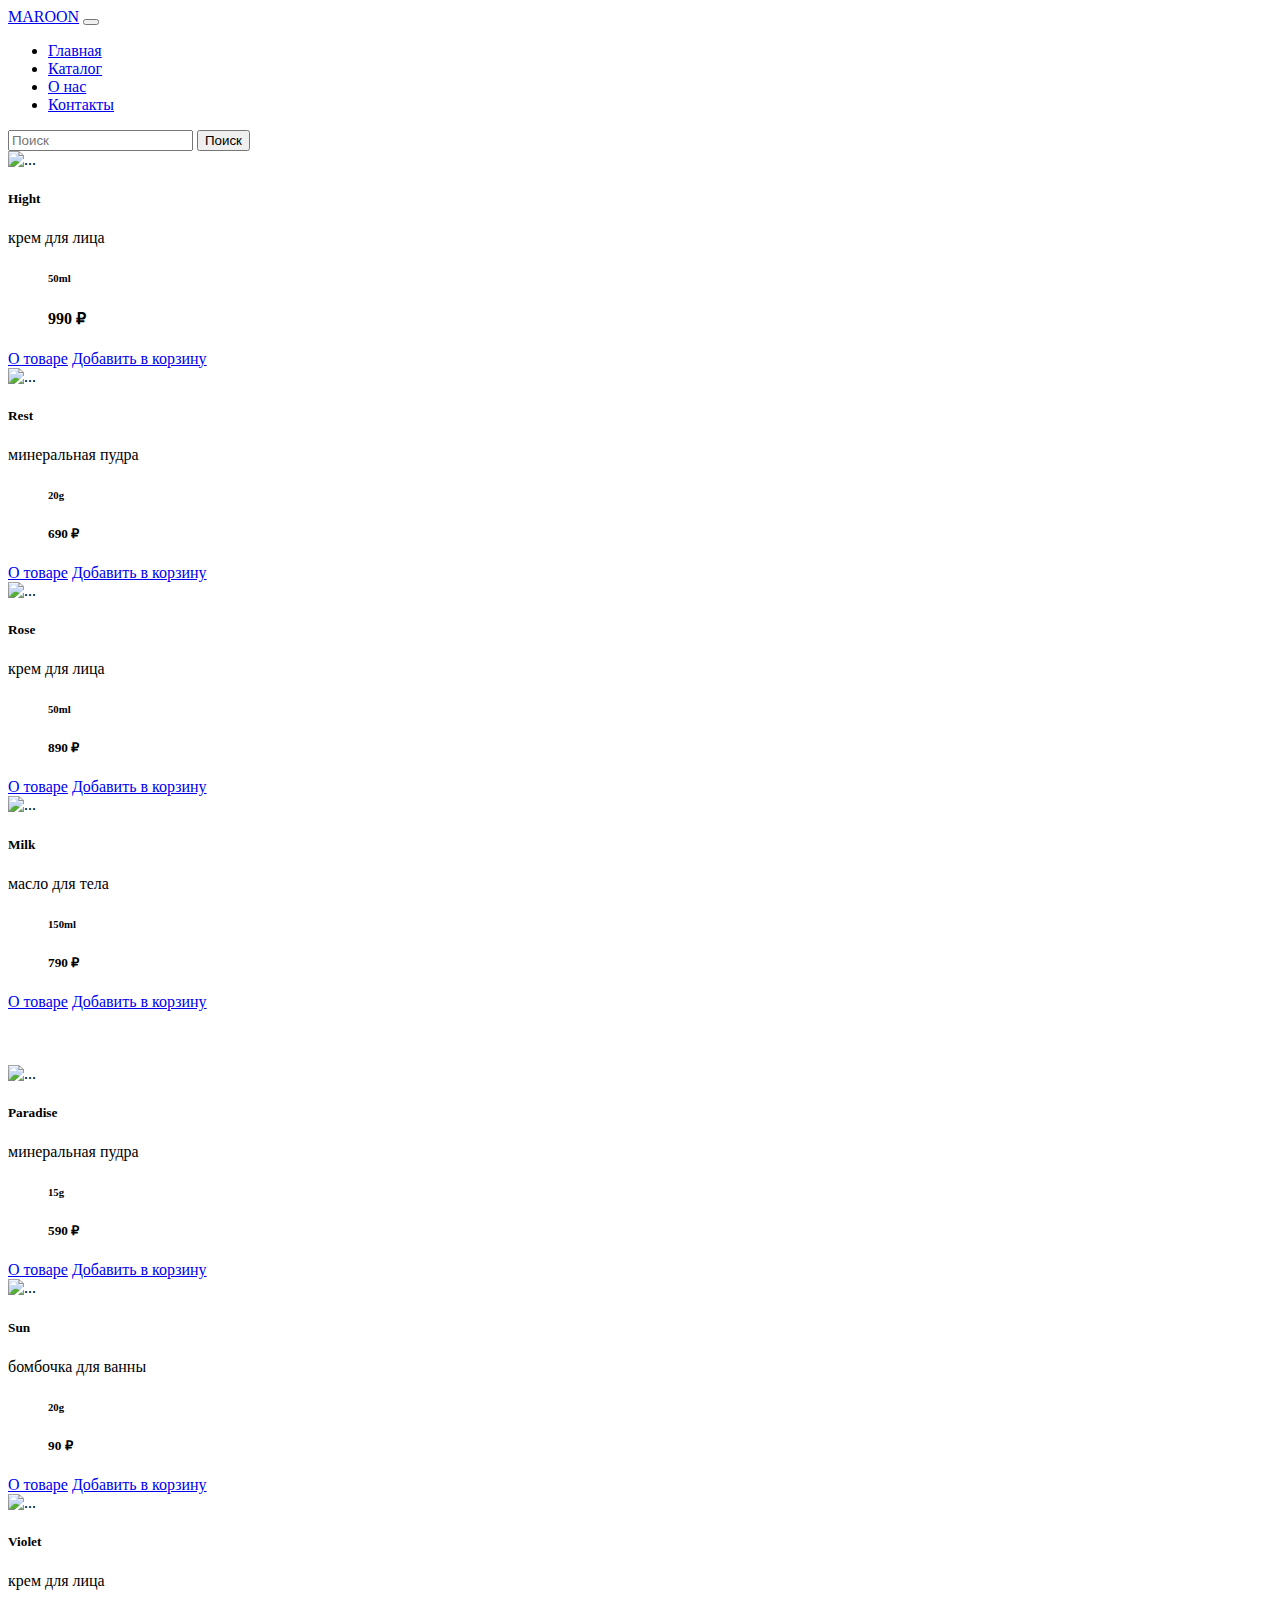
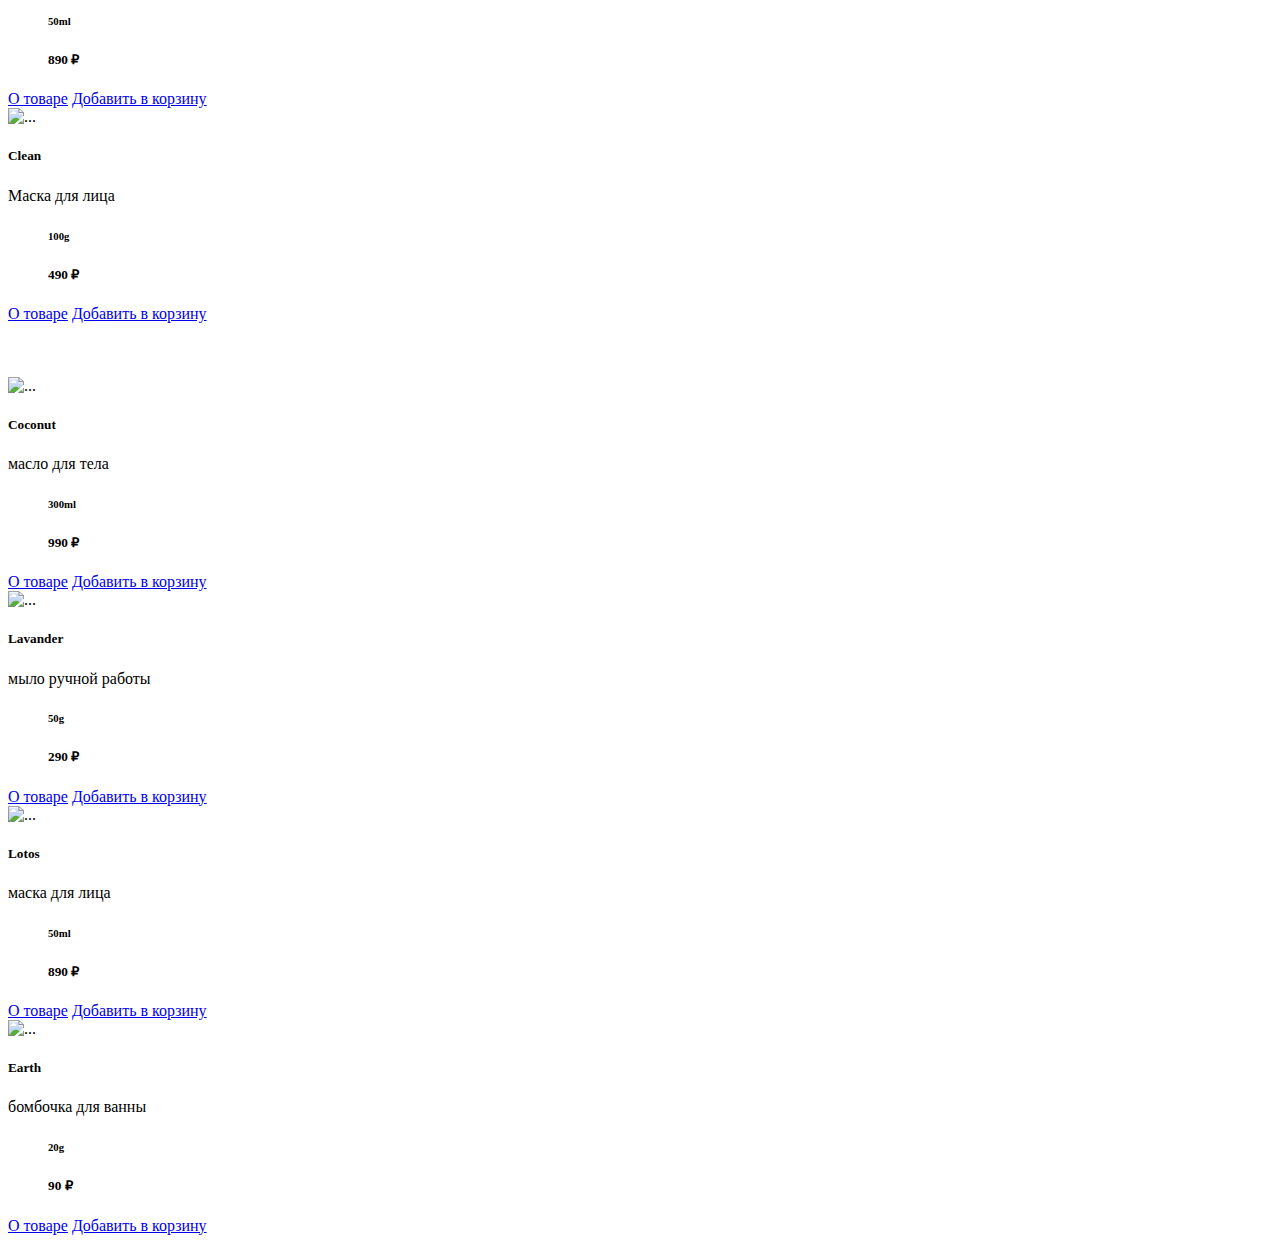
==== index2.html @ 91f7a978 "Add files via upload" ====
<!DOCTYPE html>
<html lang="ru">
<head>
    <meta charset="UTF-8">
    <meta name="viewport" content="width=device-width, initial-scale=1.0">
    <!-- ******************************************************Подключаем bootstrap css****************************************************** -->
    <link href="https://cdn.jsdelivr.net/npm/bootstrap@5.3.1/dist/css/bootstrap.min.css" rel="stylesheet" integrity="sha384-4bw+/aepP/YC94hEpVNVgiZdgIC5+VKNBQNGCHeKRQN+PtmoHDEXuppvnDJzQIu9" crossorigin="anonymous">
    <!-- ***************************************************Подключаем bootstrap javascript************************************************** -->
    <script defer src="https://cdn.jsdelivr.net/npm/bootstrap@5.3.1/dist/js/bootstrap.bundle.min.js" integrity="sha384-HwwvtgBNo3bZJJLYd8oVXjrBZt8cqVSpeBNS5n7C8IVInixGAoxmnlMuBnhbgrkm" crossorigin="anonymous"></script>
    <!-- *********************************************************Подключаем шрифты********************************************************** -->
    <link rel="preconnect" href="https://fonts.googleapis.com">
    <link rel="preconnect" href="https://fonts.gstatic.com" crossorigin>
    <link href="https://fonts.googleapis.com/css2?family=Handjet&family=Lora:ital@1&family=Oswald&family=PT+Sans:ital@1&family=REM:ital@1&family=Raleway:wght@500&display=swap" rel="stylesheet">
    <!-- *******************************************************Привязка к css******************************************************* -->        
    <link rel="stylesheet" href="./css/style2.css">
    <title>MAROON</title>
</head>
<!-- ***************************************************************HEADER*************************************************************** -->
<body>    
    <nav class="navbar navbar-expand-lg bg-body-tertiary">
        <div class="container-fluid">
          <a class="navbar-brand" href="#">MAROON</a>
          <button class="navbar-toggler" type="button" data-bs-toggle="collapse" data-bs-target="#navbarSupportedContent" aria-controls="navbarSupportedContent" aria-expanded="false" aria-label="Toggle navigation">
            <span class="navbar-toggler-icon"></span>
          </button>
          <div class="collapse navbar-collapse" id="navbarSupportedContent">
            <ul class="navbar-nav me-auto mb-2 mb-lg-0">
              <li class="nav-item">
                <a class="nav-link" aria-current="page" href="./index.html">Главная</a>
              </li>
              <li class="nav-item">
                <a class="nav-link active" href="#" id="par">Каталог</a>
              </li>
              <li class="nav-item">
                <a class="nav-link" href="#">О нас</a>
              </li>
              <li class="nav-item">
                <a class="nav-link" href="#">Контакты</a>
              </li>
              <!-- <li class="nav-item dropdown">
                <a class="nav-link dropdown-toggle" href="#" role="button" data-bs-toggle="dropdown" aria-expanded="false">
                  Dropdown
                </a>
                <ul class="dropdown-menu">
                  <li><a class="dropdown-item" href="#">Личный кабинет</a></li>
                  <li><a class="dropdown-item" href="#">Корзина</a></li>
                </ul>
              </li> -->
            </ul>
            <form class="d-flex" role="search">
              <input class="form-control me-2" type="search" placeholder="Поиск" aria-label="Search">
              <button class="btn btn-outline-success" type="submit">Поиск</button>
            </form>
          </div>
        </div>
    </nav>
    <!-- ****************************************************************MAIN**************************************************************** -->
    <main>
      <div>
        <div class="d-flex justify-content-evenly">
        <div class="card" style="width: 18rem;">
            <img src="./img/Rectangle 43.png" class="card-img-top" alt="...">
            <div class="card-body">
              <h5 class="card-title">Hight</h5>
              <p class="card-text">крем для лица</p>
            </div>
            <ul class="list-group list-group-flush">
              <h6 class="list-group-item">50ml</h6>
              <h4 class="list-group-item">990 ₽</h4>
            </ul>
            <div class="card-body">
              <a href="#" class="card-link">О товаре</a>
              <a href="#" class="card-link">Добавить в корзину</a>
            </div>
          </div>

        <!-- <div class="card" style="width: 18rem;">
            <img src="./img/Rectangle 43.png" class="card-img-top" alt="...">
            <div class="card-body">
              <h5 class="card-title">High 990 ₽</h5>
              <p class="card-text">крем для лица 50ml</p>
              <a href="#" class="btn btn-primary">Купить</a>
            </div>
          </div> -->

          <div class="card" style="width: 18rem;">
            <img src="./img/Rectangle 44.png" class="card-img-top" alt="...">
            <div class="card-body">
              <h5 class="card-title">Rest</h5>
              <p class="card-text">минеральная пудра</p>
            </div>
            <ul class="list-group list-group-flush">
              <h6 class="list-group-item">20g</h6>
              <h5 class="list-group-item">690 ₽</h5>
            </ul>
            <div class="card-body">
              <a href="#" class="card-link">О товаре</a>
              <a href="#" class="card-link">Добавить в корзину</a>
            </div>
          </div>

          <!-- <div class="card" style="width: 18rem;">
            <img src="./img/Rectangle 44.png" class="card-img-top" alt="...">
            <div class="card-body">
              <h5 class="card-title">Rest 690 ₽</h5>
              <p class="card-text">минеральная пудра 20g</p>
              <a href="#" class="btn btn-primary">Купить</a>
            </div>
          </div> -->
          
          <div class="card" style="width: 18rem;">
            <img src="./img/Rectangle 45.png" class="card-img-top" alt="...">
            <div class="card-body">
              <h5 class="card-title">Rose</h5>
              <p class="card-text">крем для лица</p>
            </div>
            <ul class="list-group list-group-flush">
              <h6 class="list-group-item">50ml</h6>
              <h5 class="list-group-item">890 ₽</h5>
            </ul>
            <div class="card-body">
              <a href="#" class="card-link">О товаре</a>
              <a href="#" class="card-link">Добавить в корзину</a>
            </div>
          </div>

          <!-- <div class="card" style="width: 18rem;">
            <img src="./img/Rectangle 45.png" class="card-img-top" alt="...">
            <div class="card-body">
              <h5 class="card-title">Rose 890 ₽</h5>
              <p class="card-text">крем для лица 50ml</p>
              <a href="#" class="btn btn-primary">Купить</a>
            </div>
          </div> -->

          <div class="card" style="width: 18rem;">
            <img src="./img/Rectangle 46.png" class="card-img-top" alt="...">
            <div class="card-body">
              <h5 class="card-title">Milk</h5>
              <p class="card-text">масло для тела</p>
            </div>
            <ul class="list-group list-group-flush">
              <h6 class="list-group-item">150ml</h6>
              <h5 class="list-group-item">790 ₽</h5>
            </ul>
            <div class="card-body">
              <a href="#" class="card-link">О товаре</a>
              <a href="#" class="card-link">Добавить в корзину</a>
            </div>
          </div>
        </div>
          <br>
          <br>
          <br>

          <!-- <div class="card" style="width: 18rem;">
            <img src="./img/Rectangle 46.png" class="card-img-top" alt="...">
            <div class="card-body">
              <h5 class="card-title">Milk 790 ₽</h5>
              <p class="card-text">масло для тела 150ml</p>
              <a href="#" class="btn btn-primary">Купить</a>
            </div>
          </div> -->
          
          <div>
            <div>
              <div class="d-flex justify-content-evenly">
          <div class="card" style="width: 18rem;">
            <img src="./img/Rectangle 47.png" class="card-img-top" alt="...">
            <div class="card-body">
              <h5 class="card-title">Paradise</h5>
              <p class="card-text">минеральная пудра</p>
            </div>
            <ul class="list-group list-group-flush">
              <h6 class="list-group-item">15g</h6>
              <h5 class="list-group-item">590 ₽</h5>
            </ul>
            <div class="card-body">
              <a href="#" class="card-link">О товаре</a>
              <a href="#" class="card-link">Добавить в корзину</a>
            </div>
          </div>

          <!-- <div class="card" style="width: 18rem;">
            <img src="./img/Rectangle 47.png" class="card-img-top" alt="...">
            <div class="card-body">
              <h5 class="card-title">Paradise 590 ₽</h5>
              <p class="card-text">минеральная пудра 15g</p>
              <a href="#" class="btn btn-primary">Купить</a>
            </div>
          </div> -->

          <div class="card" style="width: 18rem;">
            <img src="./img/Bath Bomb - Product-3 1.png" class="card-img-top" alt="...">
            <div class="card-body">
              <h5 class="card-title">Sun</h5>
              <p class="card-text">бомбочка для ванны</p>
            </div>
            <ul class="list-group list-group-flush">
              <h6 class="list-group-item">20g</h6>
              <h5 class="list-group-item">90 ₽</h5>
            </ul>
            <div class="card-body">
              <a href="#" class="card-link">О товаре</a>
              <a href="#" class="card-link">Добавить в корзину</a>
            </div>
          </div>

          <!-- <div class="card" style="width: 18rem;">
            <img src="./img/Bath Bomb - Product-3 1.png" class="card-img-top" alt="...">
            <div class="card-body">
              <h5 class="card-title">Sun 90 ₽</h5>
              <p class="card-text">бомбочка для ванны me-2</p>
              <a href="#" class="btn btn-primary">Купить</a>
            </div>
          </div> -->

          <div class="card" style="width: 18rem;">
            <img src="./img/Rectangle 49.png" class="card-img-top" alt="...">
            <div class="card-body">
              <h5 class="card-title">Violet</h5>
              <p class="card-text">крем для лица</p>
            </div>
            <ul class="list-group list-group-flush">
              <h6 class="list-group-item">50ml</h6>
              <h5 class="list-group-item">890 ₽</h5>
            </ul>
            <div class="card-body">
              <a href="#" class="card-link">О товаре</a>
              <a href="#" class="card-link">Добавить в корзину</a>
            </div>
          </div>

          <!-- <div class="card" style="width: 18rem;">
            <img src="./img/Rectangle 49.png" class="card-img-top" alt="...">
            <div class="card-body">
              <h5 class="card-title">Violet 890 ₽</h5>
              <p class="card-text">крем для лица 50ml</p>
              <a href="#" class="btn btn-primary">Купить</a>
            </div>
          </div> -->

          <div class="card" style="width: 18rem;">
            <img src="./img/Rectangle 50.png" class="card-img-top" alt="...">
            <div class="card-body">
              <h5 class="card-title">Clean</h5>
              <p class="card-text">Маска для лица</p>
            </div>
            <ul class="list-group list-group-flush">
              <h6 class="list-group-item">100g</h6>
              <h5 class="list-group-item">490 ₽</h5>
            </ul>
            <div class="card-body">
              <a href="#" class="card-link">О товаре</a>
              <a href="#" class="card-link">Добавить в корзину</a>
            </div>
          </div>
        </div>
          <br>
          <br>
          <br>

          <!-- <div class="card" style="width: 18rem;">
            <img src="./img/Rectangle 50.png" class="card-img-top" alt="...">
            <div class="card-body">
              <h5 class="card-title">Clean 490 ₽</h5>
              <p class="card-text">Маска для лица 100g</p>
              <a href="#" class="btn btn-primary">Купить</a>
            </div>
          </div> -->

          <div>
            <div>
              <div class="d-flex justify-content-evenly">
          <div class="card" style="width: 18rem;">
            <img src="./img/Rectangle 51.png" class="card-img-top" alt="...">
            <div class="card-body">
              <h5 class="card-title">Coconut</h5>
              <p class="card-text">масло для тела</p>
            </div>
            <ul class="list-group list-group-flush">
              <h6 class="list-group-item">300ml</h6>
              <h5 class="list-group-item">990 ₽</h5>
            </ul>
            <div class="card-body">
              <a href="#" class="card-link">О товаре</a>
              <a href="#" class="card-link">Добавить в корзину</a>
            </div>
          </div>

          <!-- <div class="card" style="width: 18rem;">
            <img src="./img/Rectangle 51.png" class="card-img-top" alt="...">
            <div class="card-body">
              <h5 class="card-title">Coconut 990 ₽</h5>
              <p class="card-text">масло для тела 300ml</p>
              <a href="#" class="btn btn-primary">Купить</a>
            </div>
          </div> -->

          <div class="card" style="width: 18rem;">
            <img src="./img/Rectangle 53.png" class="card-img-top" alt="...">
            <div class="card-body">
              <h5 class="card-title">Lavander</h5>
              <p class="card-text">мыло ручной работы</p>
            </div>
            <ul class="list-group list-group-flush">
              <h6 class="list-group-item">50g</h6>
              <h5 class="list-group-item">290 ₽</h5>
            </ul>
            <div class="card-body">
              <a href="#" class="card-link">О товаре</a>
              <a href="#" class="card-link">Добавить в корзину</a>
            </div>
          </div>

          <!-- <div class="card" style="width: 18rem;">
            <img src="./img/Rectangle 53.png" class="card-img-top" alt="...">
            <div class="card-body">
              <h5 class="card-title">Lavander 290 ₽</h5>
              <p class="card-text">мыло ручной работы 50g</p>
              <a href="#" class="btn btn-primary">Купить</a>
            </div>
          </div> -->

          <div class="card" style="width: 18rem;">
            <img src="./img/Rectangle 52.png" class="card-img-top" alt="...">
            <div class="card-body">
              <h5 class="card-title">Lotos</h5>
              <p class="card-text">маска для лица</p>
            </div>
            <ul class="list-group list-group-flush">
              <h6 class="list-group-item">50ml</h6>
              <h5 class="list-group-item">890 ₽</h5>
            </ul>
            <div class="card-body">
              <a href="#" class="card-link">О товаре</a>
              <a href="#" class="card-link">Добавить в корзину</a>
            </div>
          </div>

          <!-- <div class="card" style="width: 18rem;">
            <img src="./img/Rectangle 52.png" class="card-img-top" alt="...">
            <div class="card-body">
              <h5 class="card-title">Lotos 890 ₽</h5>
              <p class="card-text">маска для лица 50ml</p>
              <a href="#" class="btn btn-primary">Купить</a>
            </div>
          </div> -->
 
          <div class="card" style="width: 18rem;">
            <img src="./img/Bath Bomb - Product-3 2.png" class="card-img-top" alt="...">
            <div class="card-body">
              <h5 class="card-title">Earth</h5>
              <p class="card-text">бомбочка для ванны</p>
            </div>
            <ul class="list-group list-group-flush">
              <h6 class="list-group-item">20g</h6>
              <h5 class="list-group-item">90 ₽</h5>
            </ul>
            <div class="card-body">
              <a href="#" class="card-link">О товаре</a>
              <a href="#" class="card-link">Добавить в корзину</a>
            </div>
          </div>
        </div>
         
          <!-- <div class="card" style="width: 18rem;">
            <img src="./img/Bath Bomb - Product-3 2.png" class="card-img-top" alt="...">
            <div class="card-body">
              <h5 class="card-title">Earth 90 ₽</h5>
              <p class="card-text">юомбочка для ванны 20g</p>
              <a href="#" class="btn btn-primary">Купить</a>
            </div>
          </div> -->
        </div>        
    </main>
</body>
</html>
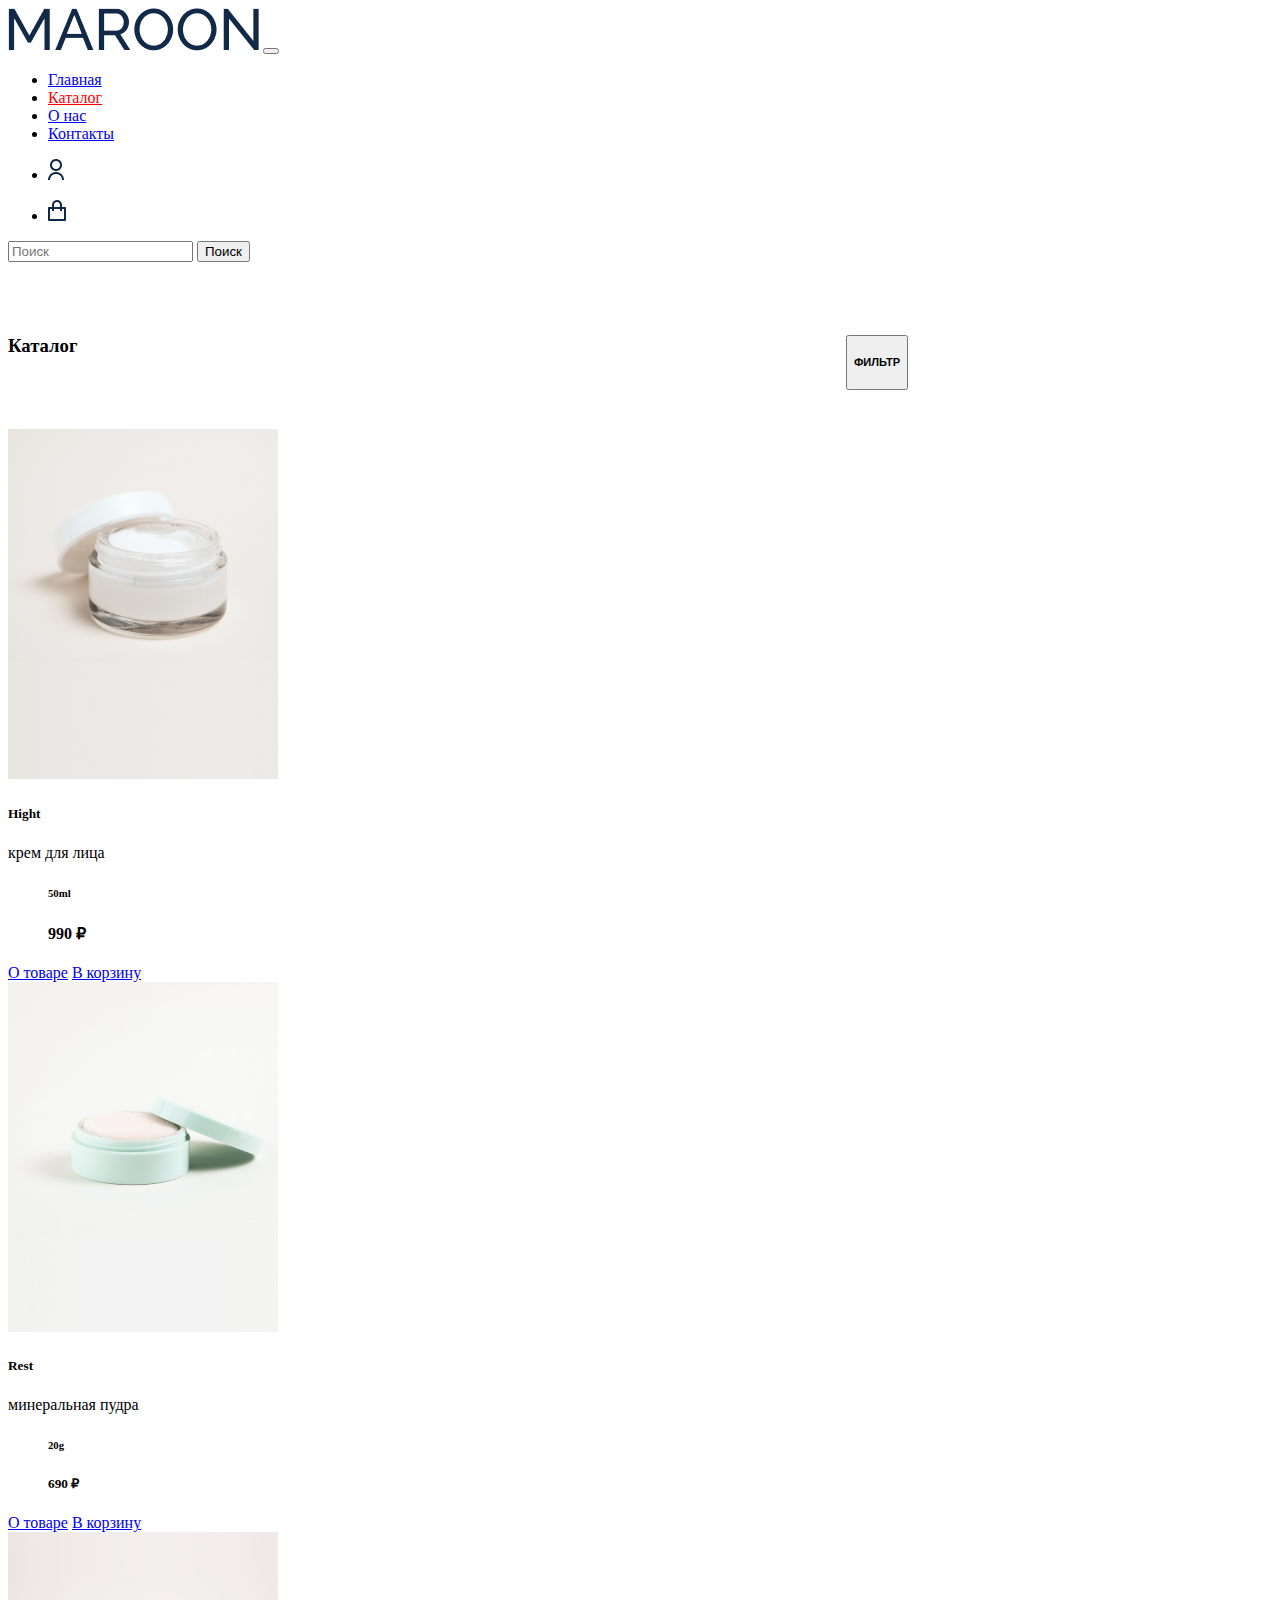
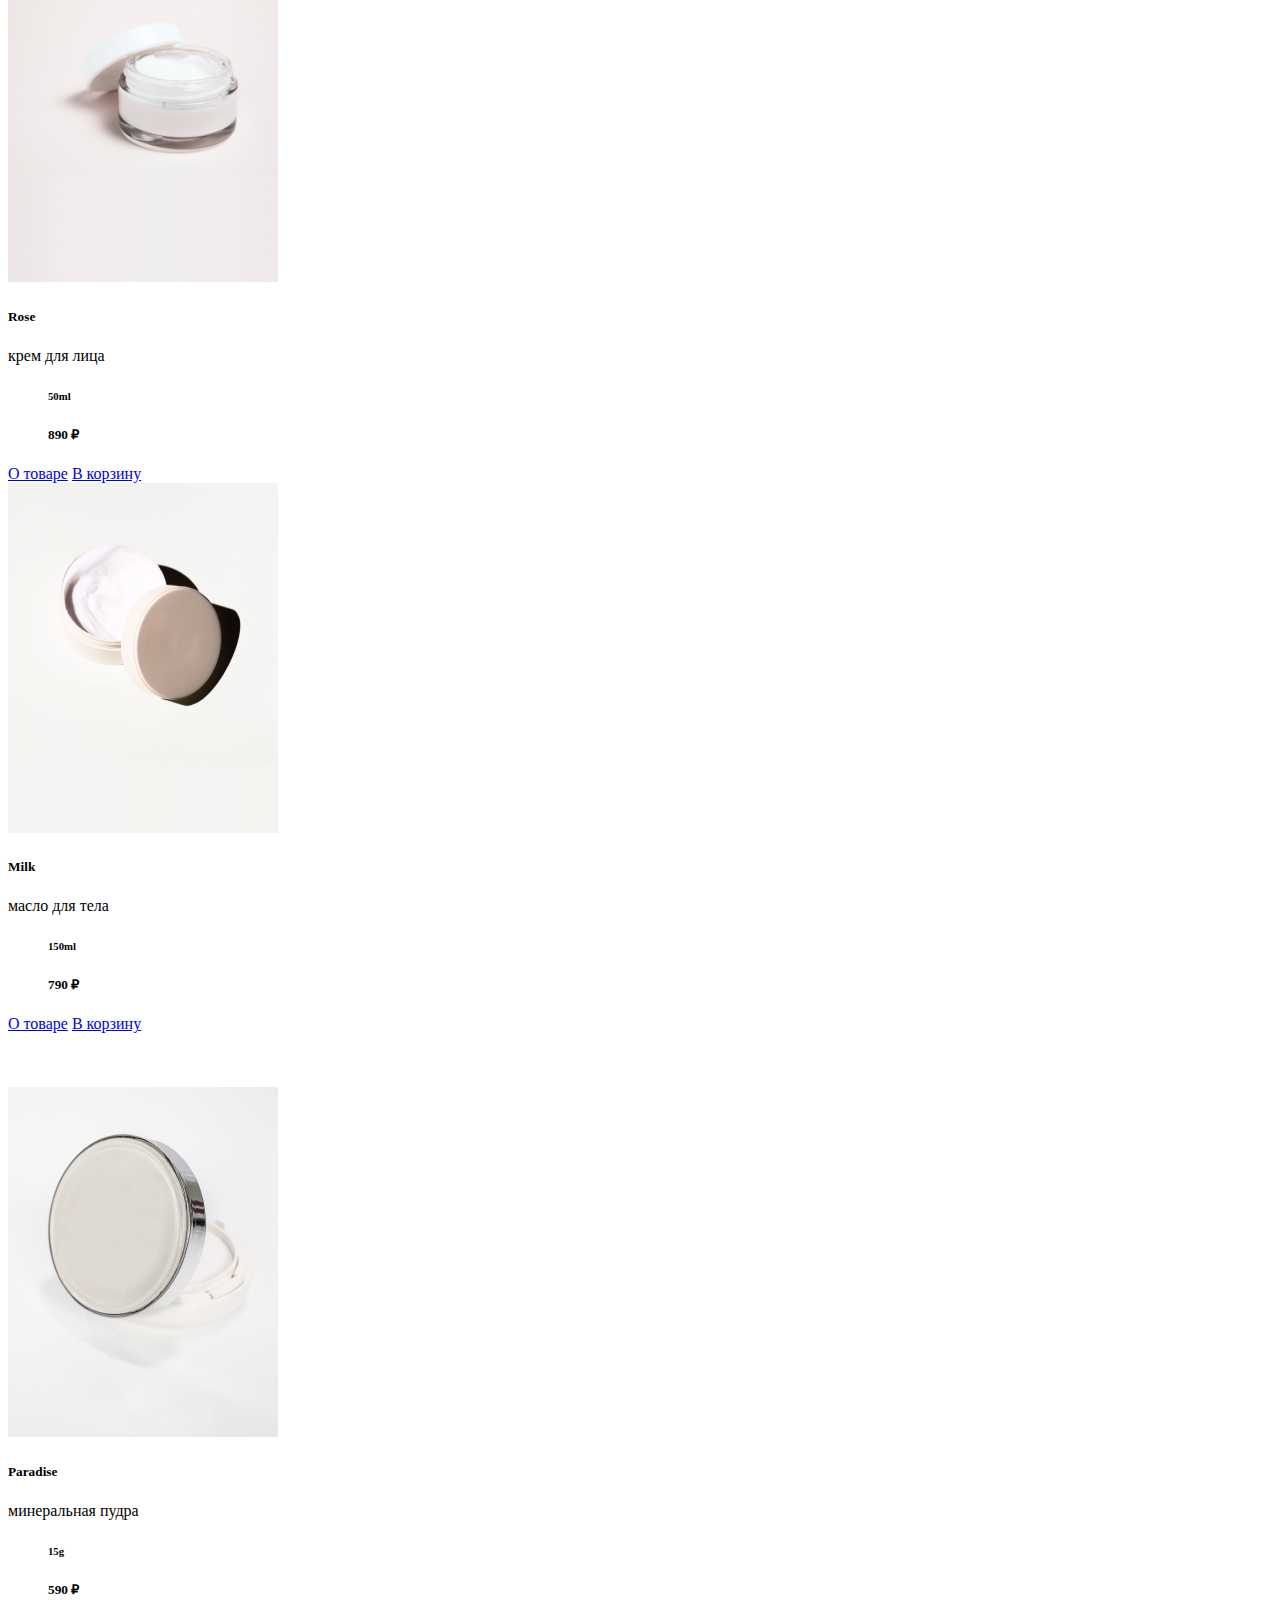
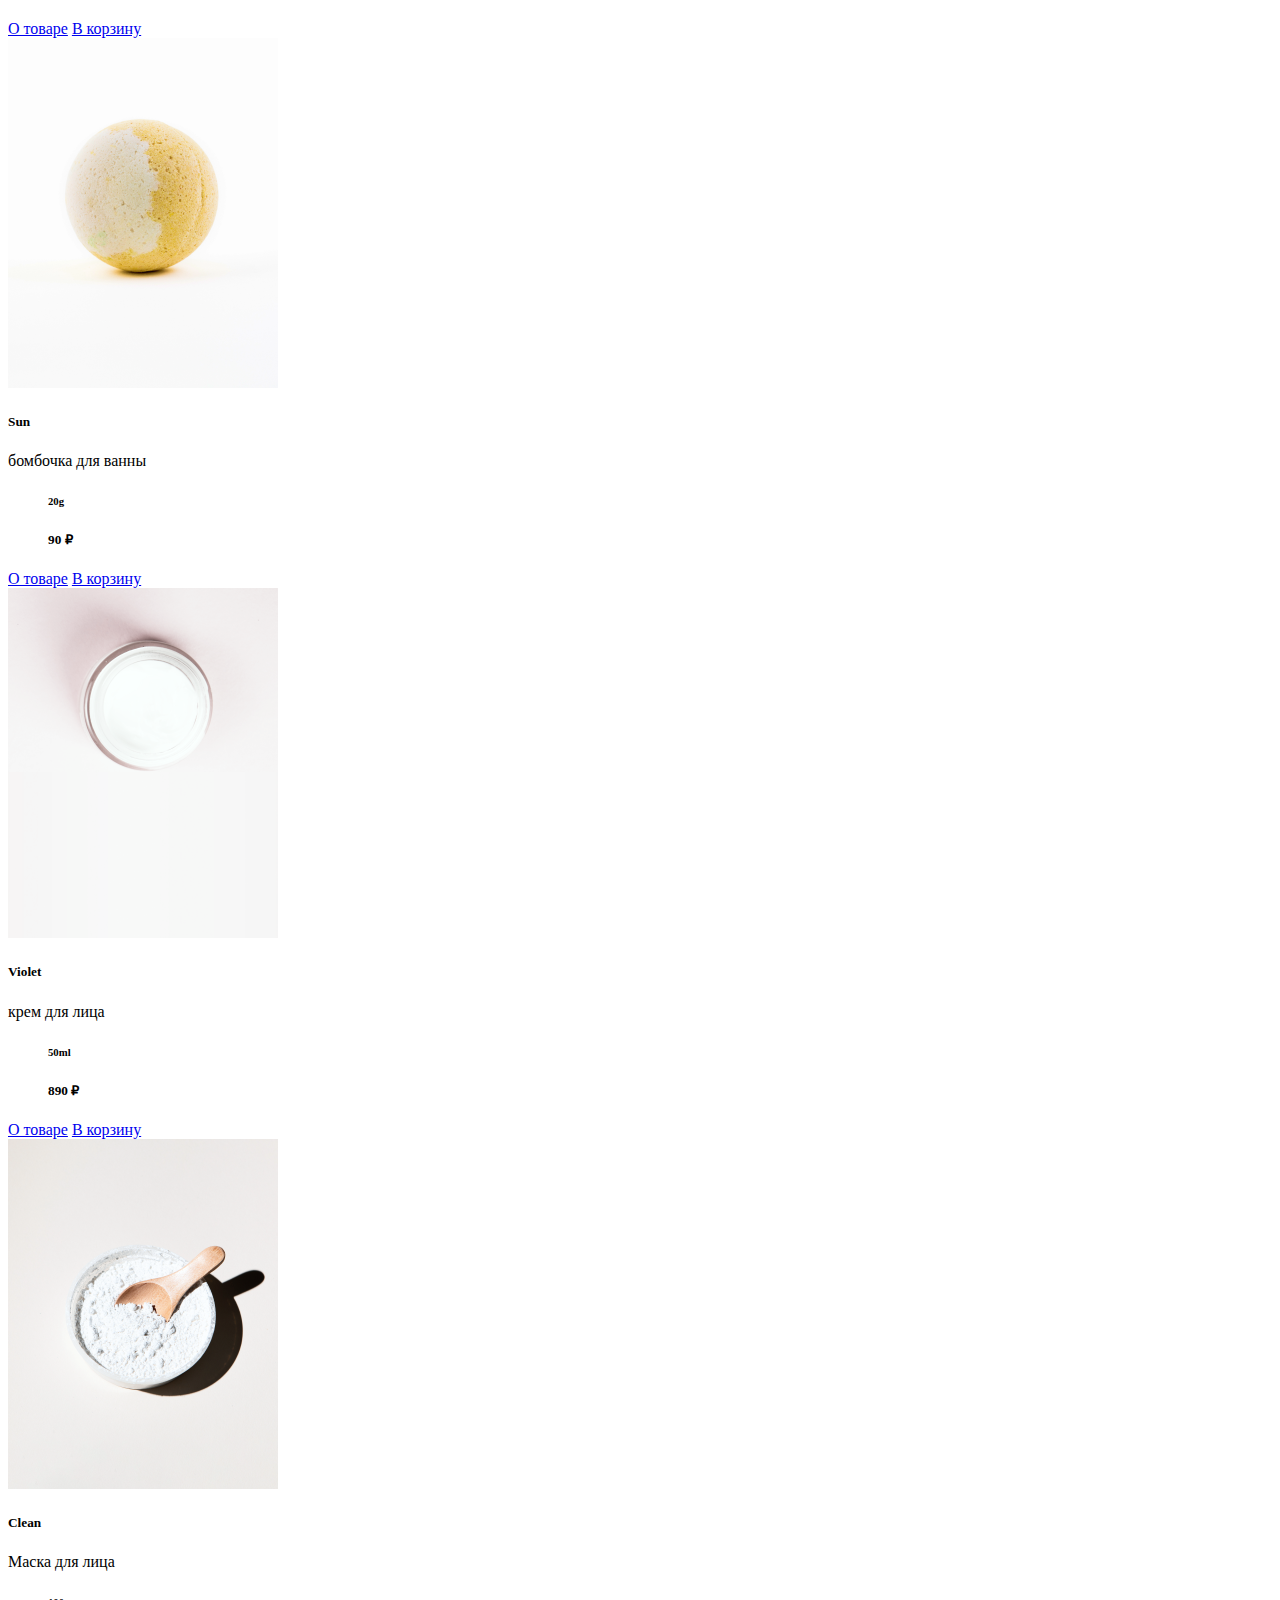
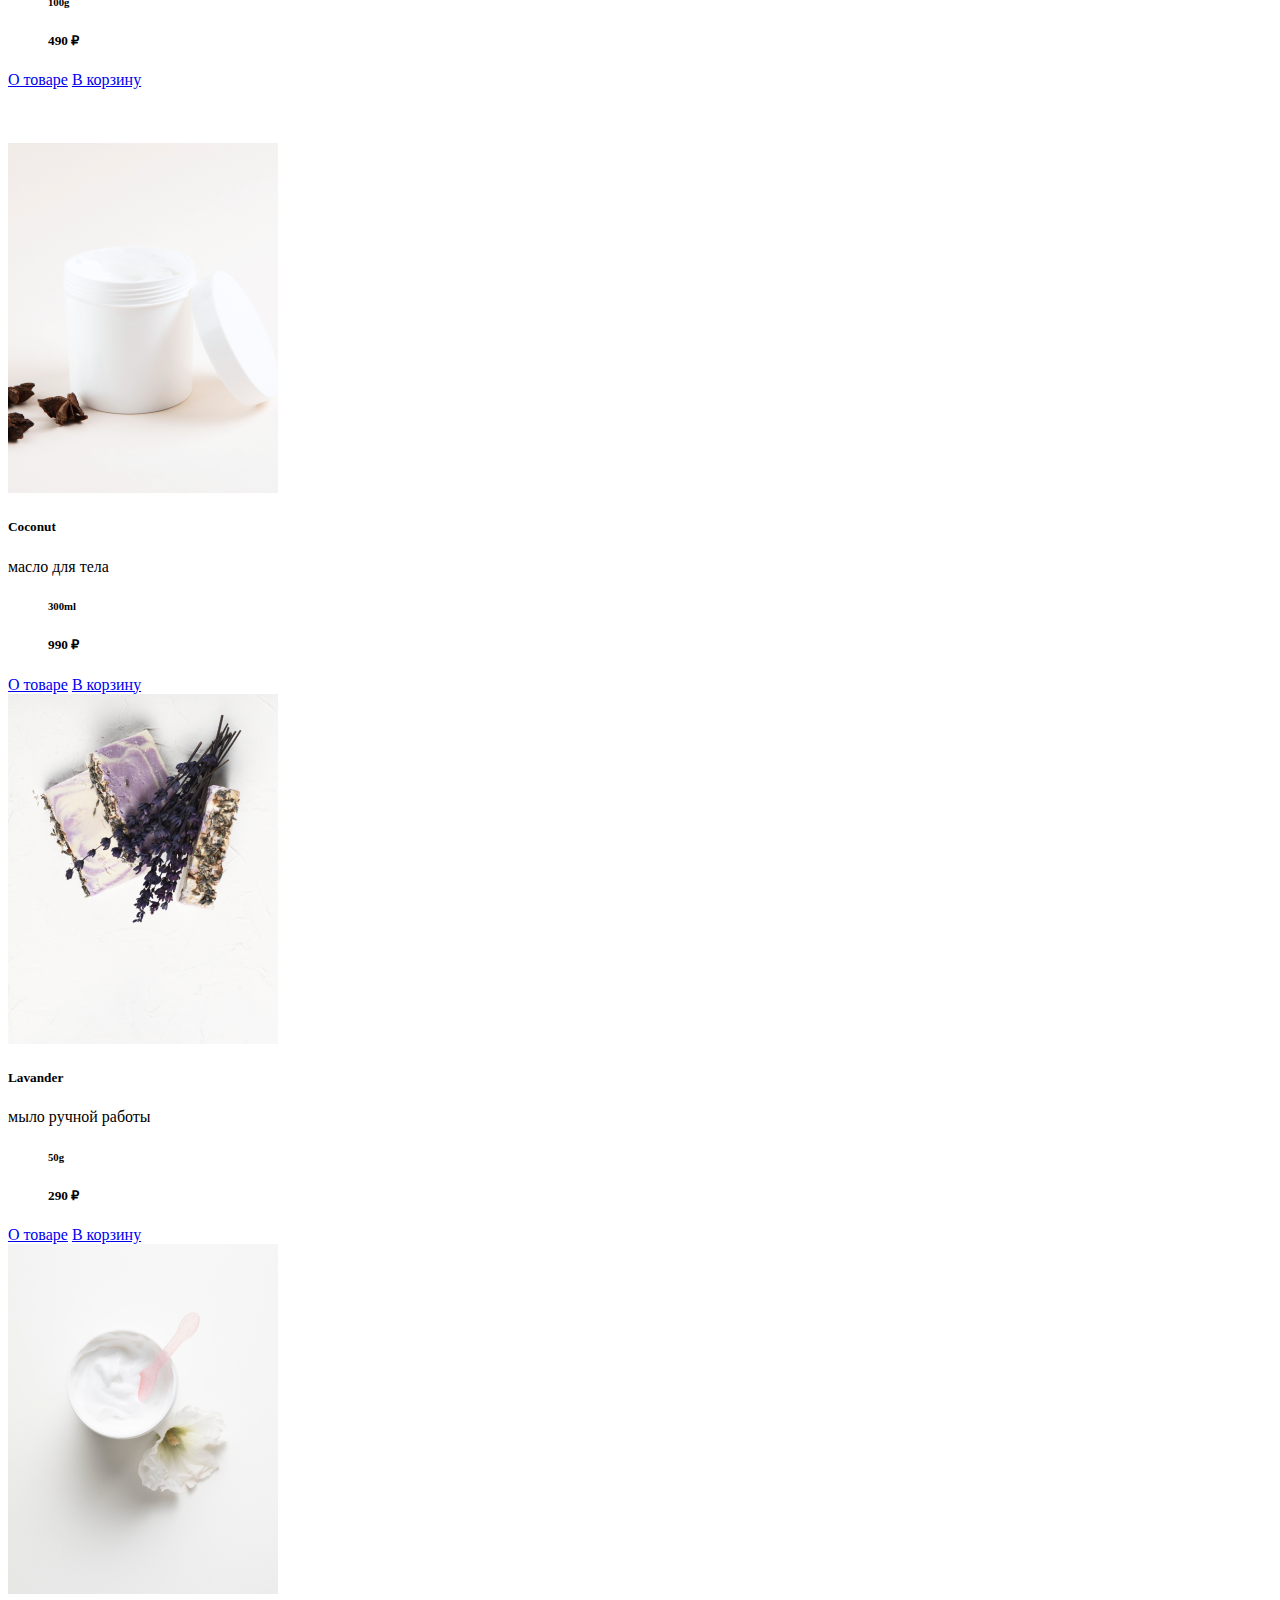
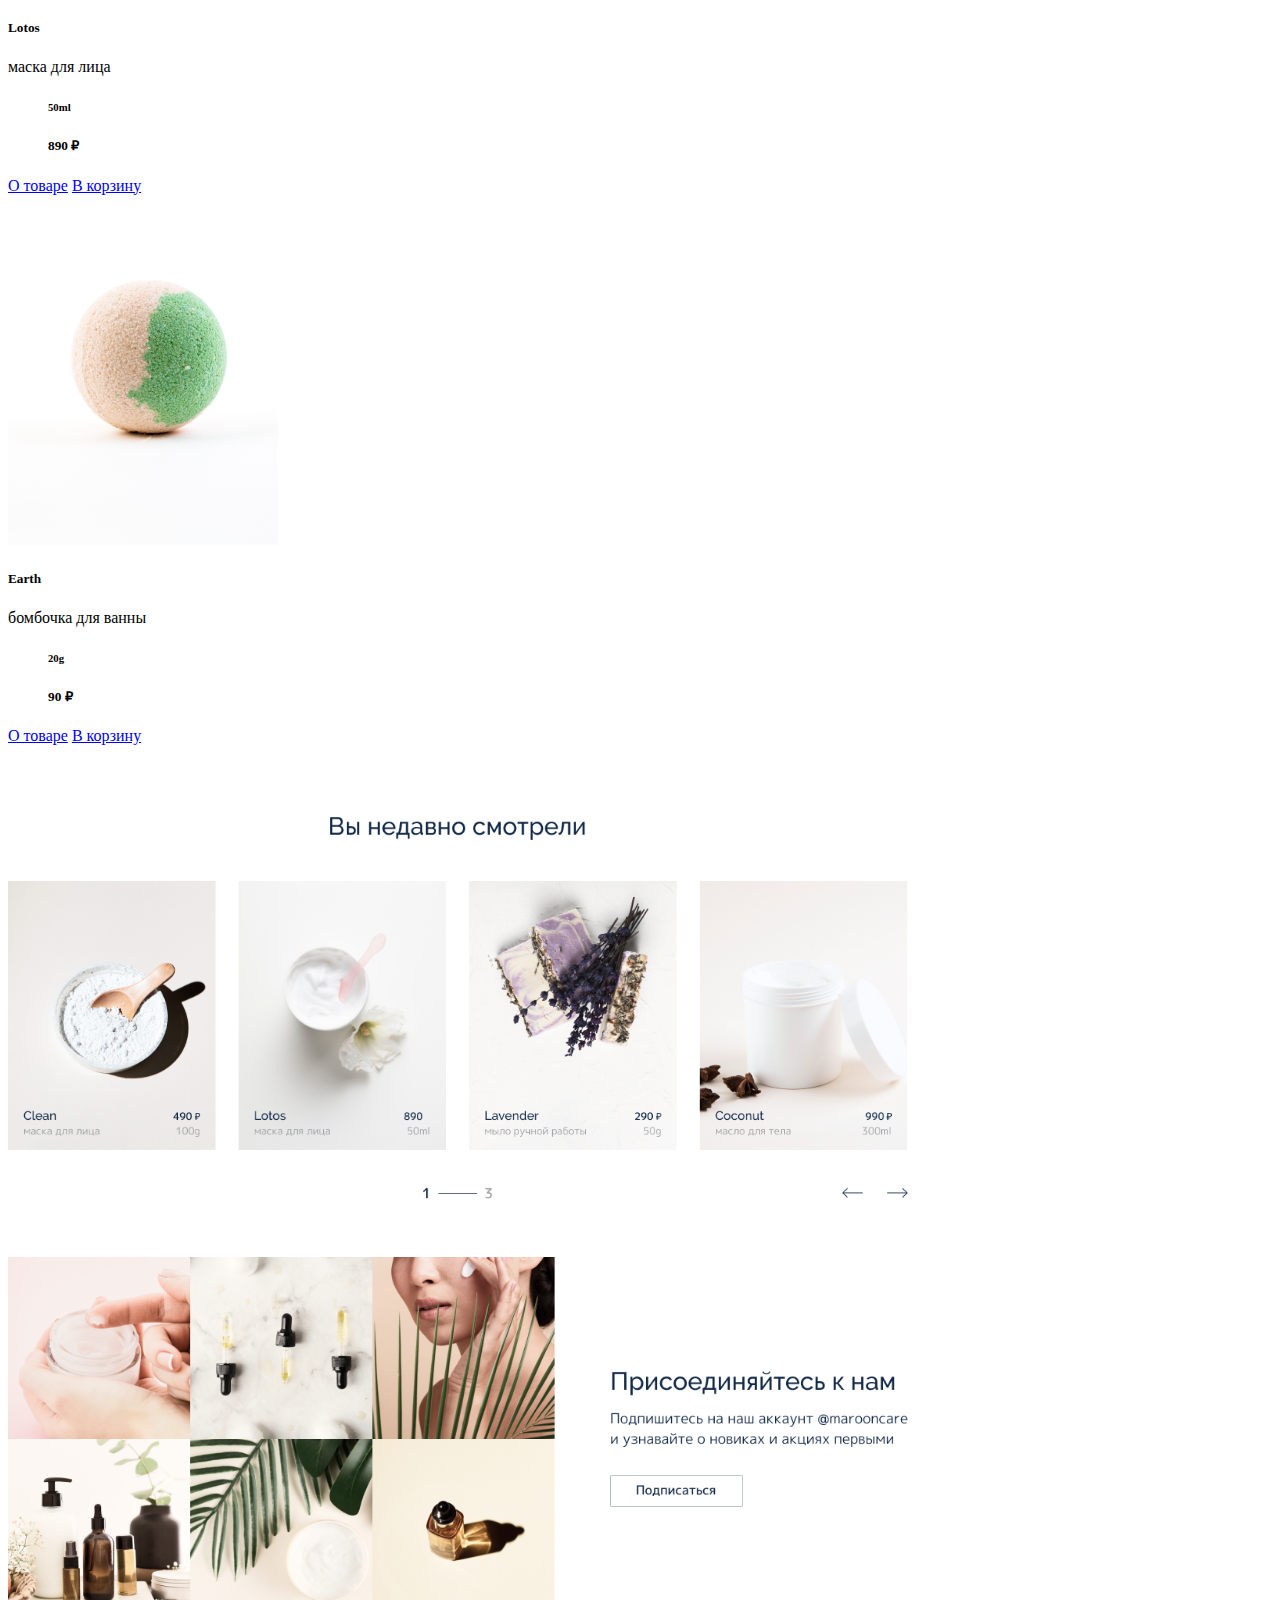
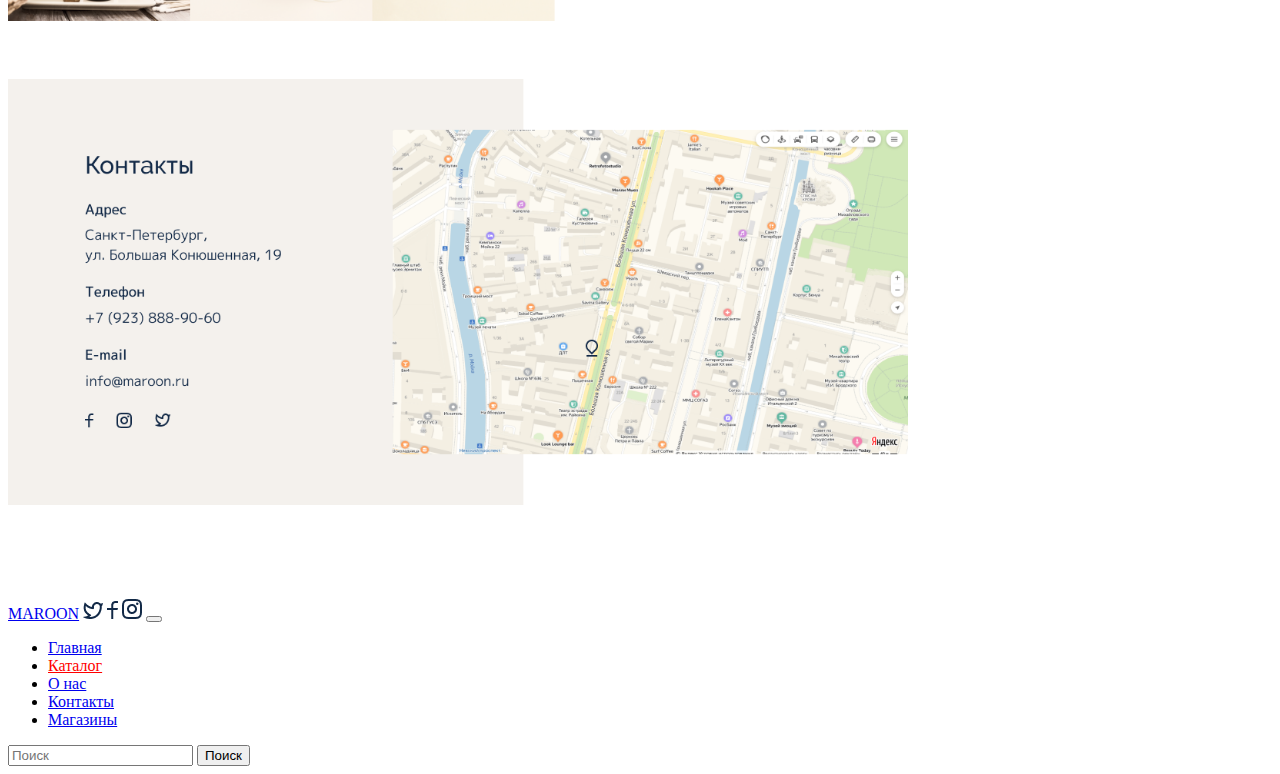
==== commit b635b5b1: "first commit" ====
--- a/index2.html
+++ b/index2.html
@@ -16,10 +16,12 @@
     <title>MAROON</title>
 </head>
 <!-- ***************************************************************HEADER*************************************************************** -->
-<body>    
+<body>
+
+            <!-- ***************************************************NAVBAR*************************************************** -->    
     <nav class="navbar navbar-expand-lg bg-body-tertiary">
         <div class="container-fluid">
-          <a class="navbar-brand" href="#">MAROON</a>
+          <a class="navbar-brand" href="#"><img src="./img/MAROON.png" alt=""></a>
           <button class="navbar-toggler" type="button" data-bs-toggle="collapse" data-bs-target="#navbarSupportedContent" aria-controls="navbarSupportedContent" aria-expanded="false" aria-label="Toggle navigation">
             <span class="navbar-toggler-icon"></span>
           </button>
@@ -37,16 +39,15 @@
               <li class="nav-item">
                 <a class="nav-link" href="#">Контакты</a>
               </li>
-              <!-- <li class="nav-item dropdown">
-                <a class="nav-link dropdown-toggle" href="#" role="button" data-bs-toggle="dropdown" aria-expanded="false">
-                  Dropdown
-                </a>
-                <ul class="dropdown-menu">
-                  <li><a class="dropdown-item" href="#">Личный кабинет</a></li>
-                  <li><a class="dropdown-item" href="#">Корзина</a></li>
-                </ul>
-              </li> -->
-            </ul>
+            </ul>
+            <form class="d-flex" role="login"></form>  
+              <ul class="navbar-nav me-auto mb-2 mb-lg-0">
+                <li class="login"><img src="./icons/personal account.png" alt=""></li>
+              </ul>  
+              <ul class="navbar-nav me-auto mb-2 mb-lg-0">
+                <li class="login"><img src="./icons/purchase.png" alt=""></li>
+              </ul>                          
+            </form> 
             <form class="d-flex" role="search">
               <input class="form-control me-2" type="search" placeholder="Поиск" aria-label="Search">
               <button class="btn btn-outline-success" type="submit">Поиск</button>
@@ -54,9 +55,20 @@
           </div>
         </div>
     </nav>
-    <!-- ****************************************************************MAIN**************************************************************** -->
+    <!-- ****************************************************************CARD**************************************************************** -->
     <main>
+      <br>
+      <br>
+      <br>
+      <div class="container">
+        <div class="block block_catalog">
+          <h3>Каталог</h3>
+          <button id="filter"><h5>ФИЛЬТР</h5></button>
+        </div>
       <div>
+        <br>
+        <br>
+        <br>        
         <div class="d-flex justify-content-evenly">
         <div class="card" style="width: 18rem;">
             <img src="./img/Rectangle 43.png" class="card-img-top" alt="...">
@@ -70,7 +82,7 @@
             </ul>
             <div class="card-body">
               <a href="#" class="card-link">О товаре</a>
-              <a href="#" class="card-link">Добавить в корзину</a>
+              <a href="#" class="card-link">В корзину</a>
             </div>
           </div>
 
@@ -95,7 +107,7 @@
             </ul>
             <div class="card-body">
               <a href="#" class="card-link">О товаре</a>
-              <a href="#" class="card-link">Добавить в корзину</a>
+              <a href="#" class="card-link">В корзину</a>
             </div>
           </div>
 
@@ -120,7 +132,7 @@
             </ul>
             <div class="card-body">
               <a href="#" class="card-link">О товаре</a>
-              <a href="#" class="card-link">Добавить в корзину</a>
+              <a href="#" class="card-link">В корзину</a>
             </div>
           </div>
 
@@ -145,7 +157,7 @@
             </ul>
             <div class="card-body">
               <a href="#" class="card-link">О товаре</a>
-              <a href="#" class="card-link">Добавить в корзину</a>
+              <a href="#" class="card-link">В корзину</a>
             </div>
           </div>
         </div>
@@ -177,7 +189,7 @@
             </ul>
             <div class="card-body">
               <a href="#" class="card-link">О товаре</a>
-              <a href="#" class="card-link">Добавить в корзину</a>
+              <a href="#" class="card-link">В корзину</a>
             </div>
           </div>
 
@@ -202,7 +214,7 @@
             </ul>
             <div class="card-body">
               <a href="#" class="card-link">О товаре</a>
-              <a href="#" class="card-link">Добавить в корзину</a>
+              <a href="#" class="card-link">В корзину</a>
             </div>
           </div>
 
@@ -227,7 +239,7 @@
             </ul>
             <div class="card-body">
               <a href="#" class="card-link">О товаре</a>
-              <a href="#" class="card-link">Добавить в корзину</a>
+              <a href="#" class="card-link">В корзину</a>
             </div>
           </div>
 
@@ -252,7 +264,7 @@
             </ul>
             <div class="card-body">
               <a href="#" class="card-link">О товаре</a>
-              <a href="#" class="card-link">Добавить в корзину</a>
+              <a href="#" class="card-link">В корзину</a>
             </div>
           </div>
         </div>
@@ -284,7 +296,7 @@
             </ul>
             <div class="card-body">
               <a href="#" class="card-link">О товаре</a>
-              <a href="#" class="card-link">Добавить в корзину</a>
+              <a href="#" class="card-link">В корзину</a>
             </div>
           </div>
 
@@ -309,7 +321,7 @@
             </ul>
             <div class="card-body">
               <a href="#" class="card-link">О товаре</a>
-              <a href="#" class="card-link">Добавить в корзину</a>
+              <a href="#" class="card-link">В корзину</a>
             </div>
           </div>
 
@@ -334,7 +346,7 @@
             </ul>
             <div class="card-body">
               <a href="#" class="card-link">О товаре</a>
-              <a href="#" class="card-link">Добавить в корзину</a>
+              <a href="#" class="card-link">В корзину</a>
             </div>
           </div>
 
@@ -359,20 +371,112 @@
             </ul>
             <div class="card-body">
               <a href="#" class="card-link">О товаре</a>
-              <a href="#" class="card-link">Добавить в корзину</a>
-            </div>
-          </div>
-        </div>
+              <a href="#" class="card-link">В корзину</a>
+            </div>
+          </div>
+        <!-- </div>
          
-          <!-- <div class="card" style="width: 18rem;">
+          <div class="card" style="width: 18rem;">
             <img src="./img/Bath Bomb - Product-3 2.png" class="card-img-top" alt="...">
             <div class="card-body">
               <h5 class="card-title">Earth 90 ₽</h5>
               <p class="card-text">юомбочка для ванны 20g</p>
               <a href="#" class="btn btn-primary">Купить</a>
             </div>
-          </div> -->
-        </div>        
-    </main>
+          </div>
+        </div>        -->
+    </div>        
+    </main>    
+    <br>
+    <br>
+    <br>
+    <br>
+                                          <!-- Экспериментируем с наполнением блочными элементами -->
+    <div class="main">
+      <div class="container">
+        
+      </div>
+    </div>
+                                          
+    <!-- *************************************************images for filling the page******************************************************** -->
+    <div class="container"><img src="./img/Group 26.png" alt=""></div>
+    <br>
+    <br>
+    <br>
+    <div class="container"><img src="./img/Group 10.png" alt=""></div>
+    <br>
+    <br>
+    <br>
+    <div class="container"><img src="./img/contacts.png" alt=""></div>
+    <br>
+    <br>
+    <br>
+    <br>
+    <br>
+    <!-- *******************************************************Navbar Fixed************************************************************* -->
+    <nav class="navbar fixed-bottom bg-body-tertiary">
+      <div class="container-fluid">
+        <a class="navbar-brand" href="#">MAROON</a>
+        <a href="twitter"><img src="./icons/Twitter.png" alt=""></a>
+        <a href="facebook"><img src="./icons/Facebook.png" alt=""></a>
+        <a href="instagramm"><img src="./icons/Instagram.png" alt=""></a>
+        <button class="navbar-toggler" type="button" data-bs-toggle="collapse" data-bs-target="#navbarSupportedContent" aria-controls="navbarSupportedContent" aria-expanded="false" aria-label="Toggle navigation">
+          <span class="navbar-toggler-icon"></span>
+        </button>
+        <div class="collapse navbar-collapse" id="navbarSupportedContent">
+          <ul class="navbar-nav me-auto mb-2 mb-lg-0">
+            <li class="nav-item">
+              <a class="nav-link" aria-current="page" href="./index.html">Главная</a>
+            </li>
+            <li class="nav-item">
+              <a class="nav-link active" href="#" id="par">Каталог</a>
+            </li>
+            <li class="nav-item">
+              <a class="nav-link" href="#">О нас</a>
+            </li>
+            <li class="nav-item">
+              <a class="nav-link" href="#">Контакты</a>
+            </li>
+            <li class="nav-item">
+              <a class="nav-link" href="#">Магазины</a>
+            </li>
+          </ul>
+          <form class="d-flex" role="search">
+            <input class="form-control me-2" type="search" placeholder="Поиск" aria-label="Search">
+            <button class="btn btn-outline-success" type="submit">Поиск</button>              
+          </form>          
+        </div>
+      </div>
+    </nav>
+    <!-- *******************************************************Navbar expand************************************************************* -->
+    <!-- <nav class="navbar navbar-expand-lg bg-body-tertiary">
+      <div class="container-fluid">
+        <a class="navbar-brand" href="#">MAROON</a>
+        <button class="navbar-toggler" type="button" data-bs-toggle="collapse" data-bs-target="#navbarSupportedContent" aria-controls="navbarSupportedContent" aria-expanded="false" aria-label="Toggle navigation">
+          <span class="navbar-toggler-icon"></span>
+        </button>
+        <div class="collapse navbar-collapse" id="navbarSupportedContent">
+          <ul class="navbar-nav me-auto mb-2 mb-lg-0">
+            <li class="nav-item">
+              <a class="nav-link active" aria-current="page" href="./index.html">Главная</a>
+            </li>
+            <li class="nav-item">
+              <a class="nav-link" href="#" id="par">Каталог</a>
+            </li>
+            <li class="nav-item">
+              <a class="nav-link" href="#">О нас</a>
+            </li>
+            <li class="nav-item">
+              <a class="nav-link" href="#">Контакты</a>
+            </li>
+          </ul>
+          <form class="d-flex" role="search">
+            <input class="form-control me-2" type="search" placeholder="Поиск" aria-label="Search">
+            <button class="btn btn-outline-success" type="submit">Поиск</button>              
+          </form>
+          
+        </div>
+      </div>
+    </nav> -->
 </body>
 </html>--- a/css/style2.css
+++ b/css/style2.css
@@ -0,0 +1,45 @@
+@font-face {
+    font-family: 'Handjet', cursive;
+font-family: 'Lora', serif;
+font-family: 'Oswald', sans-serif;
+font-family: 'PT Sans', sans-serif;
+font-family: 'Raleway', sans-serif;
+font-family: 'REM', sans-serif;
+}
+
+#par{
+    color: red;
+}
+
+.container{
+    height: 100vh;
+}
+
+img{
+    max-width: 100%;
+    height: auto;
+}
+
+/* div{
+    border: 1px solid black;
+} */
+
+.container {
+    width: 100vh;
+    height: auto;
+}
+
+div {
+    position: relative;
+}
+    
+#filter {
+    position: absolute;
+    top: 0;
+    right: 0;
+    }
+
+.wrapper {
+    max-width: 1170px;
+    margin: 0 auto;
+}
